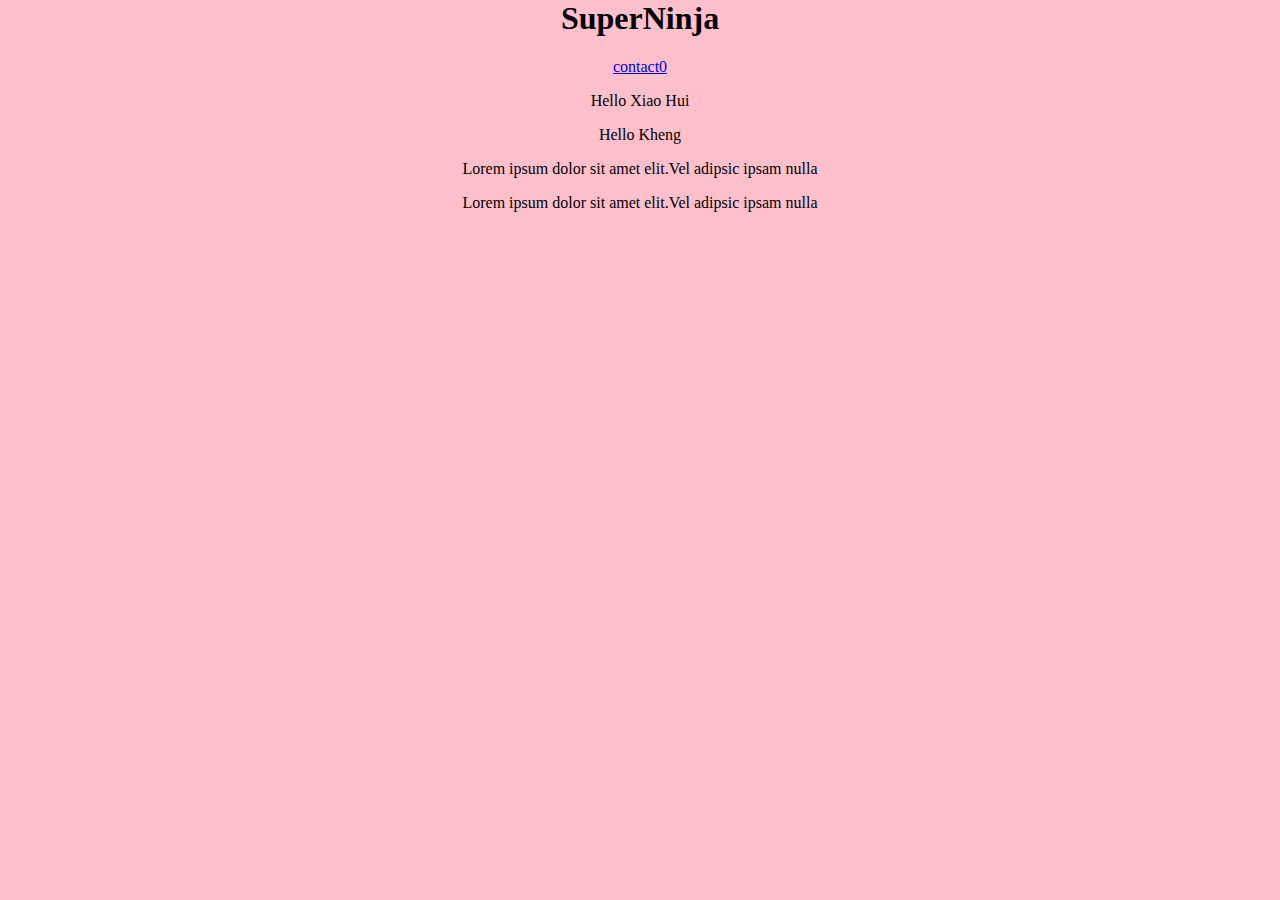
==== index.html @ a8119448 "Update index.html" ====
<html lang="en">
<head>
	<title>title</title>
	<meta charset=utf-8" />
	<meta name="description" content="" />
	<meta name="keywords" content="" />
	<meta name="robots" content="index,follow" />
	<link rel="stylesheet" type="text/css" href="styles.css" />
</head>

<body>
	<h1>SuperNinja</h1>
		<a href="contact.html">contact0</a>
	<p>Hello Xiao Hui</p>
	<p>Hello Kheng</p>
	<p>Lorem ipsum dolor sit amet elit.Vel adipsic ipsam nulla</p>
	<audio autoplay>
		<source src="sleepaway.mp3" type="audio/mp3">AUDIO
	</audio><p>Lorem ipsum dolor sit amet elit.Vel adipsic ipsam nulla</p>
</body>
</html>
---- styles.css ----
body{
	margin: 0;
	background: pink;
	text-align: center;
}
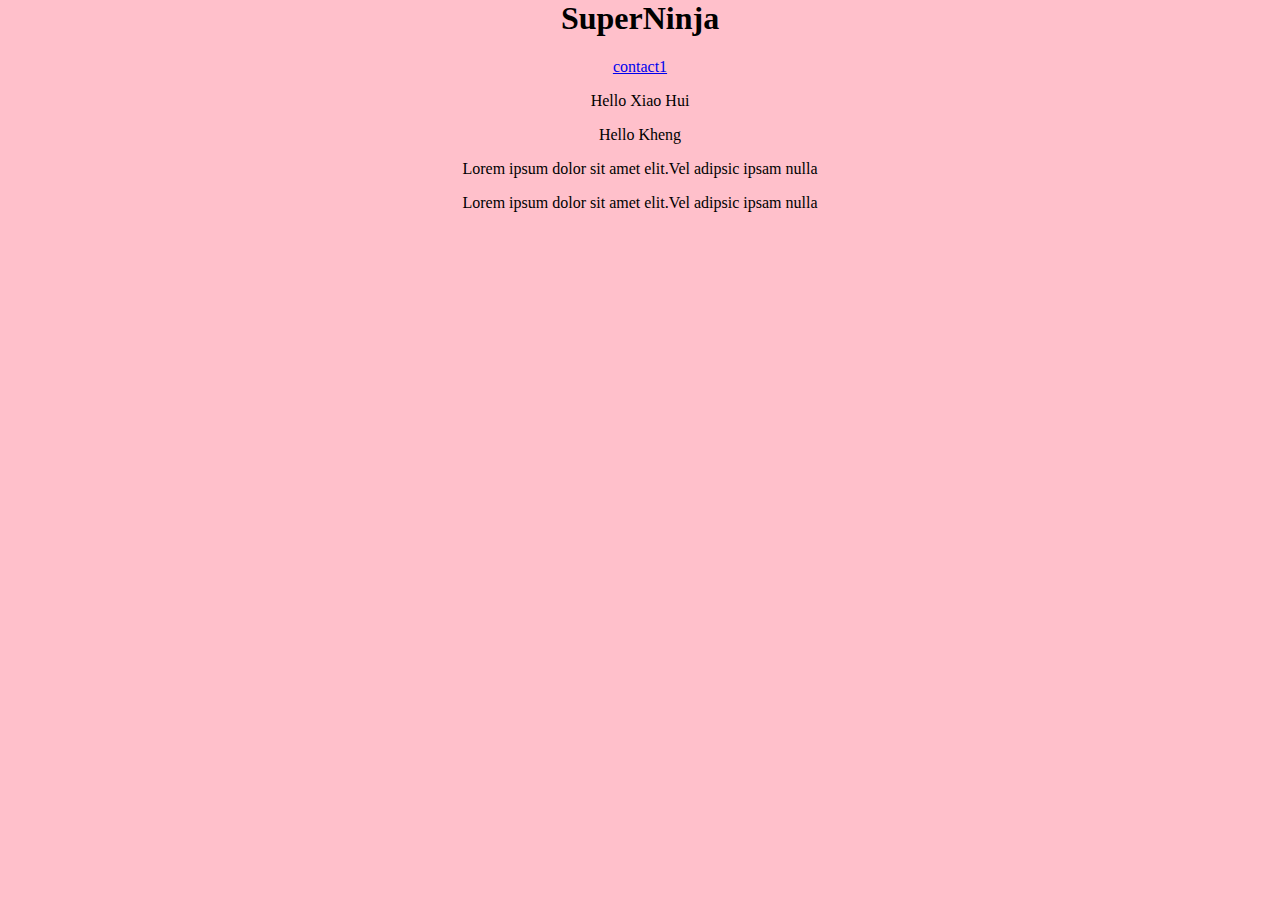
==== commit 1b8cf697: "Update index.html" ====
--- a/index.html
+++ b/index.html
@@ -10,12 +10,13 @@
 
 <body>
 	<h1>SuperNinja</h1>
-		<a href="contact.html">contact0</a>
+		<a href="contact.html">contact1</a>
 	<p>Hello Xiao Hui</p>
 	<p>Hello Kheng</p>
+	<audio autoplay>
+		<source src="sleepaway.mp3" type="audio/mp3">
+	</audio>
 	<p>Lorem ipsum dolor sit amet elit.Vel adipsic ipsam nulla</p>
-	<audio autoplay>
-		<source src="sleepaway.mp3" type="audio/mp3">AUDIO
-	</audio><p>Lorem ipsum dolor sit amet elit.Vel adipsic ipsam nulla</p>
+	<p>Lorem ipsum dolor sit amet elit.Vel adipsic ipsam nulla</p>
 </body>
 </html>
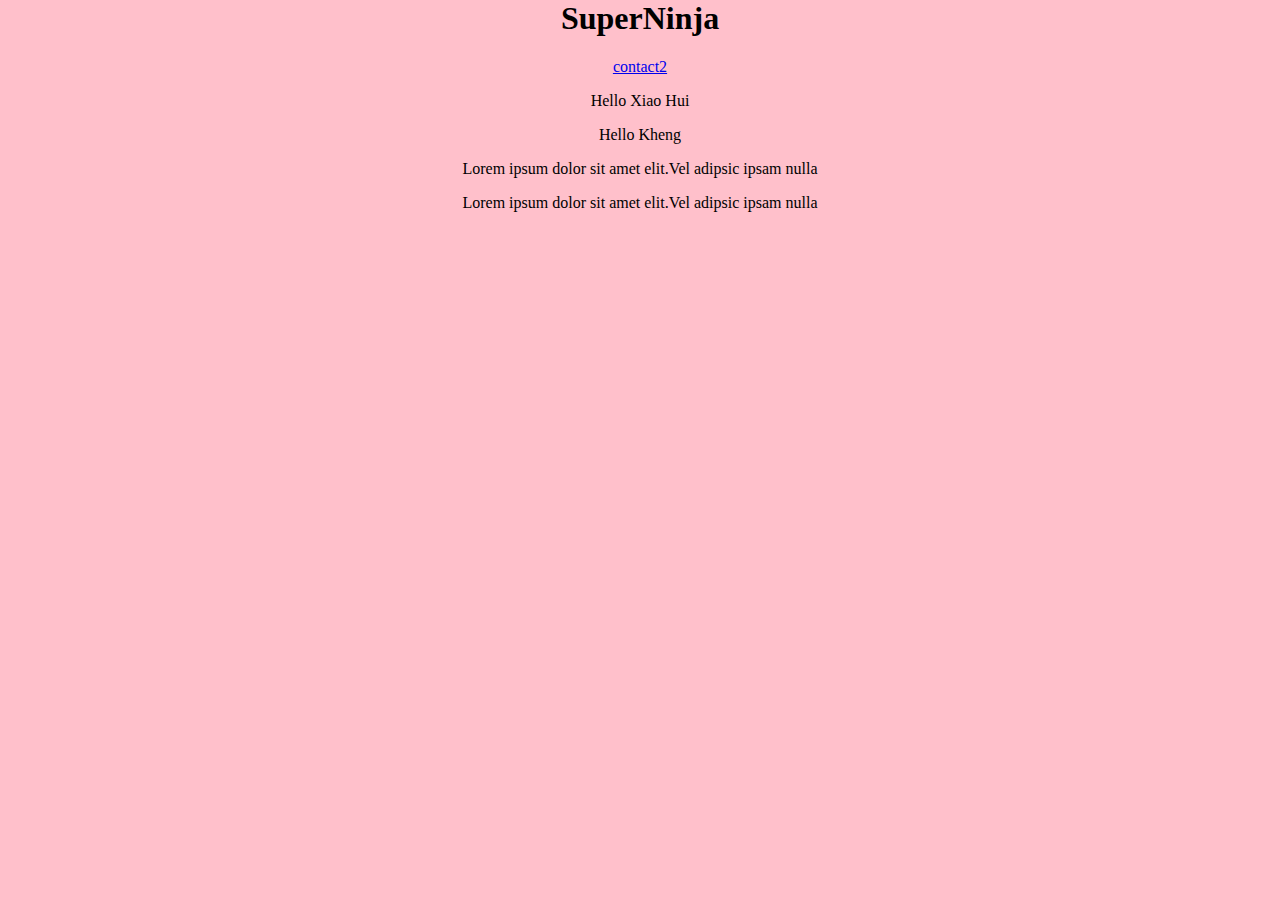
==== commit 40fb1eb6: "Update index.html" ====
--- a/index.html
+++ b/index.html
@@ -10,12 +10,12 @@
 
 <body>
 	<h1>SuperNinja</h1>
-		<a href="contact.html">contact1</a>
+		<a href="contact.html">contact2</a>
+		<audio autoplay>
+		<source src="sleepaway.mp3" type="audio/mp3">
+		</audio>
 	<p>Hello Xiao Hui</p>
 	<p>Hello Kheng</p>
-	<audio autoplay>
-		<source src="sleepaway.mp3" type="audio/mp3">
-	</audio>
 	<p>Lorem ipsum dolor sit amet elit.Vel adipsic ipsam nulla</p>
 	<p>Lorem ipsum dolor sit amet elit.Vel adipsic ipsam nulla</p>
 </body>
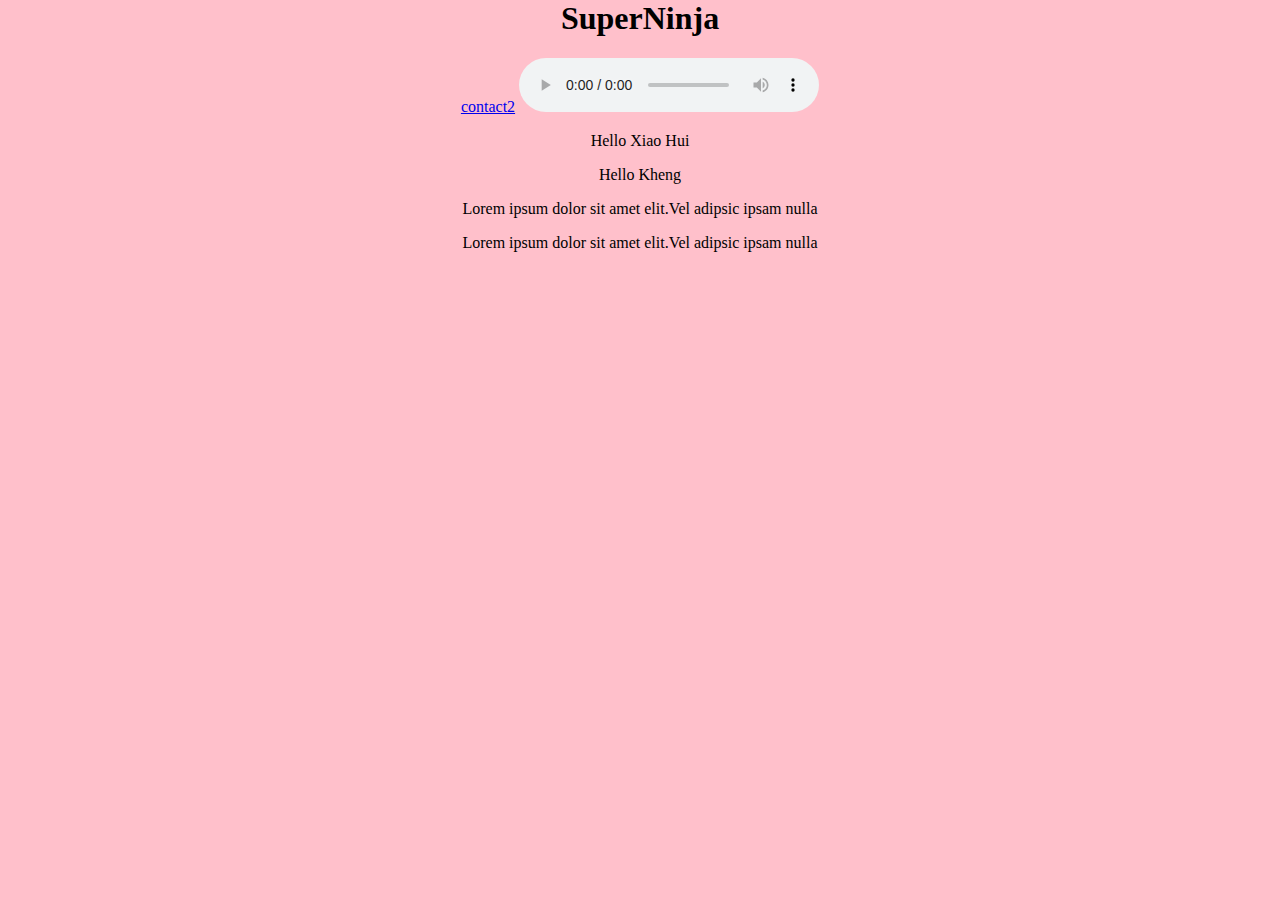
==== commit a16713ed: "Update index.html" ====
--- a/index.html
+++ b/index.html
@@ -11,7 +11,7 @@
 <body>
 	<h1>SuperNinja</h1>
 		<a href="contact.html">contact2</a>
-		<audio autoplay>
+		<audio controls>
 		<source src="sleepaway.mp3" type="audio/mp3">
 		</audio>
 	<p>Hello Xiao Hui</p>
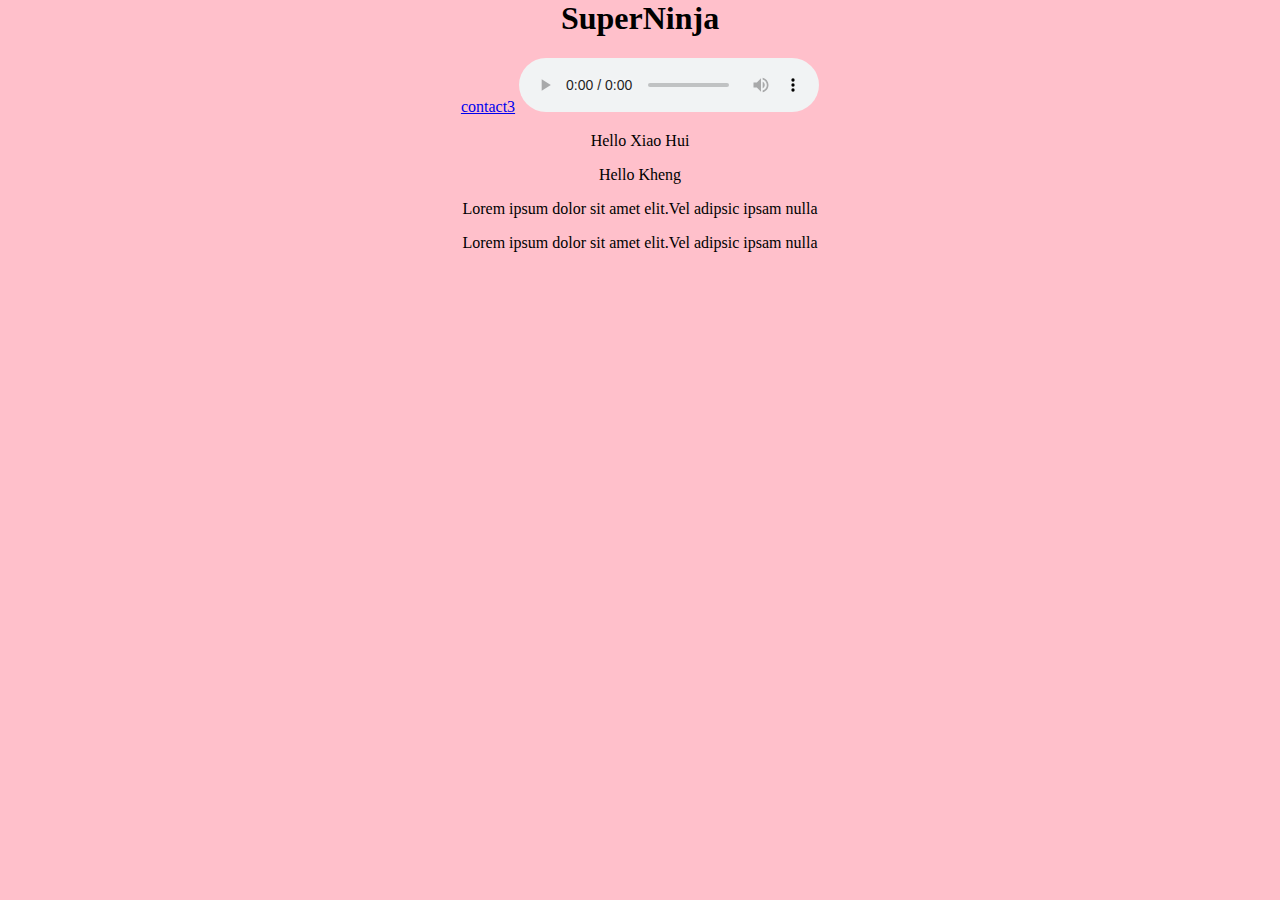
==== commit 7b32b34b: "Update index.html" ====
--- a/index.html
+++ b/index.html
@@ -10,7 +10,7 @@
 
 <body>
 	<h1>SuperNinja</h1>
-		<a href="contact.html">contact2</a>
+		<a href="contact.html">contact3</a>
 		<audio controls>
 		<source src="sleepaway.mp3" type="audio/mp3">
 		</audio>
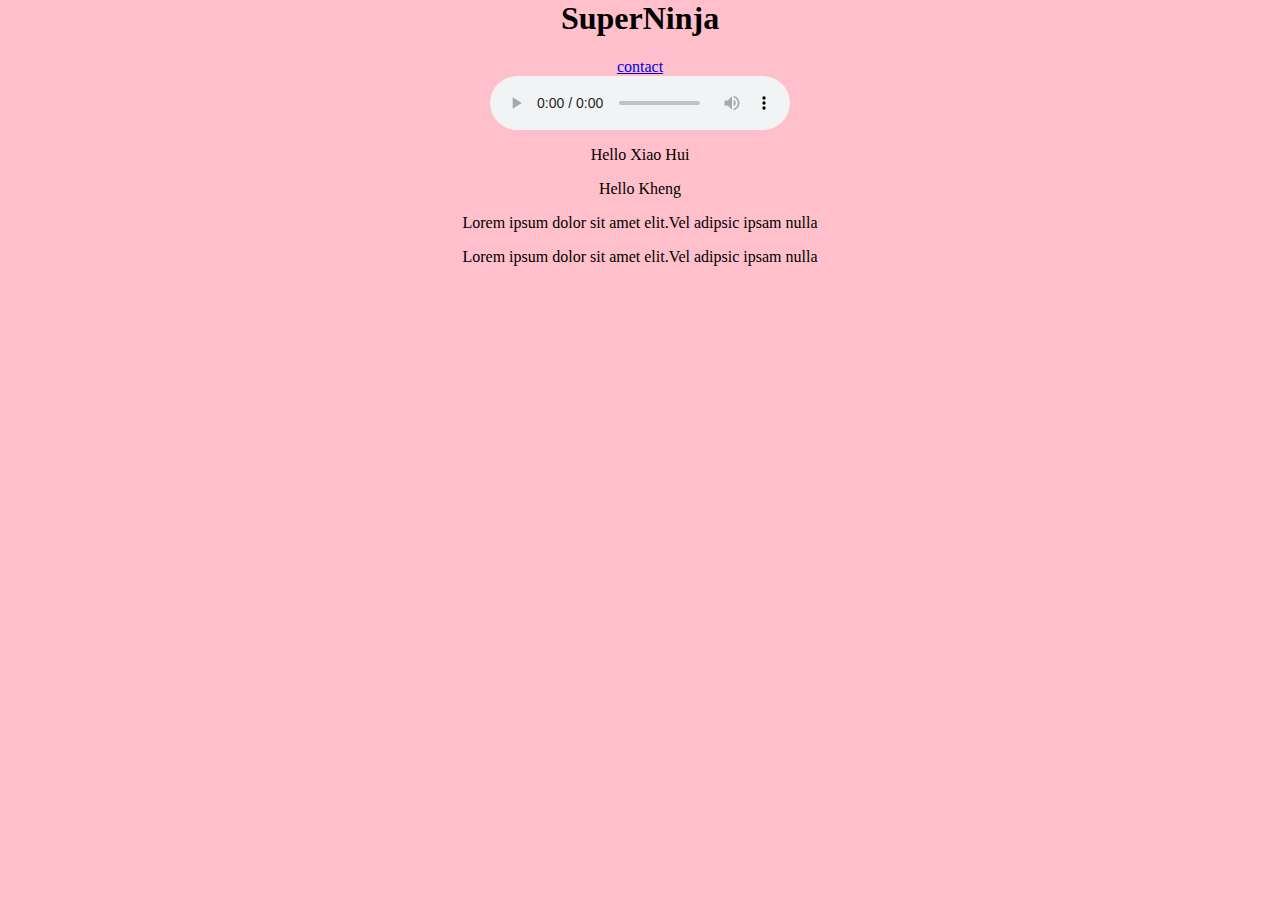
==== commit ee5fd410: "Update index.html" ====
--- a/index.html
+++ b/index.html
@@ -10,10 +10,12 @@
 
 <body>
 	<h1>SuperNinja</h1>
-		<a href="contact.html">contact3</a>
+		<a href="contact.html">contact</a>
+		<br>
 		<audio controls>
 		<source src="sleepaway.mp3" type="audio/mp3">
 		</audio>
+		<br>
 	<p>Hello Xiao Hui</p>
 	<p>Hello Kheng</p>
 	<p>Lorem ipsum dolor sit amet elit.Vel adipsic ipsam nulla</p>
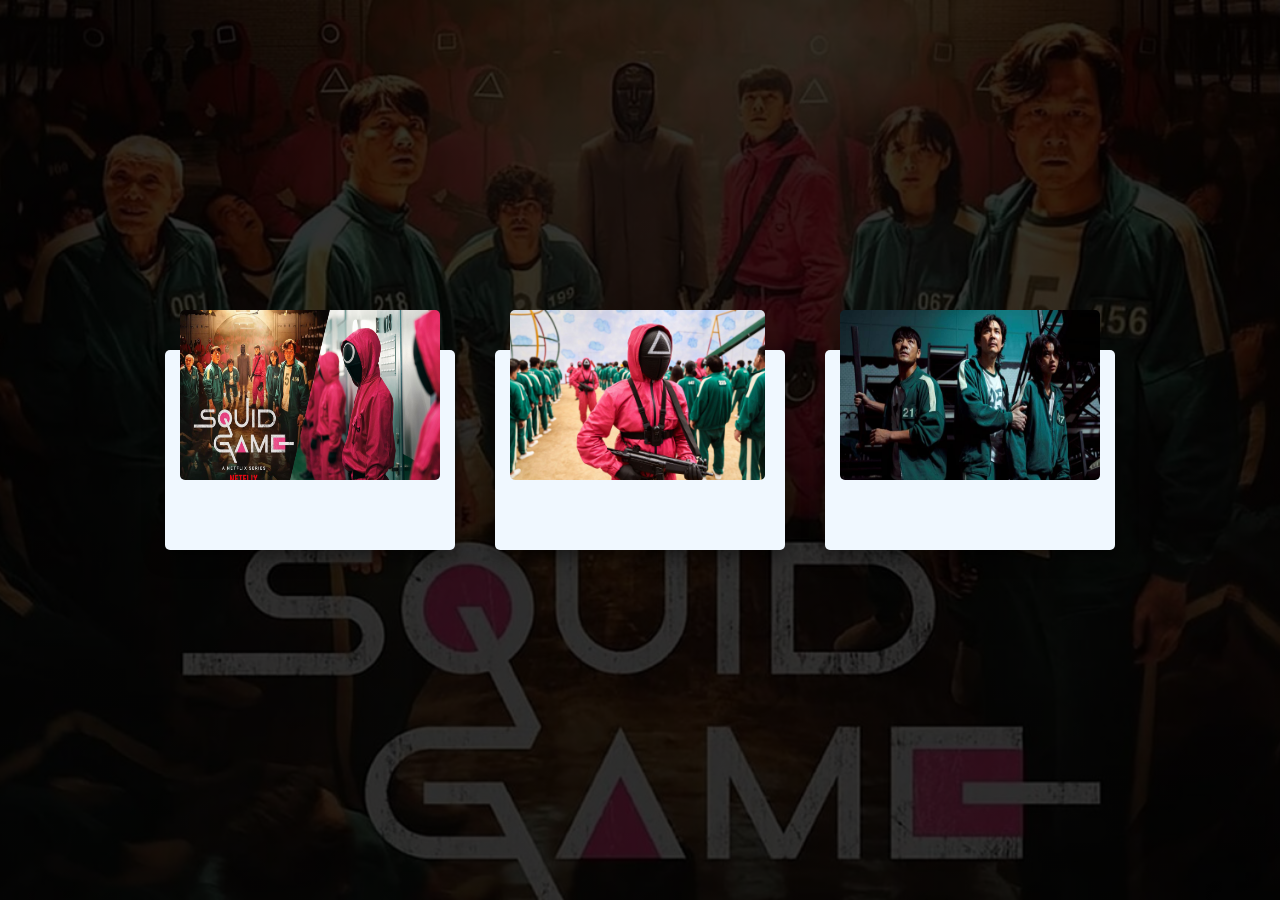
==== commit 0a10d6c0: "Add files via upload" ====
--- a/index.html
+++ b/index.html
@@ -1,24 +1,50 @@
-<html lang="en">
-<head>
-	<title>title</title>
-	<meta charset=utf-8" />
-	<meta name="description" content="" />
-	<meta name="keywords" content="" />
-	<meta name="robots" content="index,follow" />
-	<link rel="stylesheet" type="text/css" href="styles.css" />
-</head>
-
-<body>
-	<h1>SuperNinja</h1>
-		<a href="contact.html">contact</a>
-		<br>
-		<audio controls>
-		<source src="sleepaway.mp3" type="audio/mp3">
-		</audio>
-		<br>
-	<p>Hello Xiao Hui</p>
-	<p>Hello Kheng</p>
-	<p>Lorem ipsum dolor sit amet elit.Vel adipsic ipsam nulla</p>
-	<p>Lorem ipsum dolor sit amet elit.Vel adipsic ipsam nulla</p>
-</body>
-</html>
+<!DOCTYPE html>
+<html lang="en">
+
+<head>
+    <meta charset="UTF-8">
+    <meta http-equiv="X-UA-Compatible" content="IE=edge">
+    <meta name="viewport" content="width=device-width, initial-scale=1.0">
+    <link rel="preconnect" href="https://fonts.googleapis.com">
+    <link rel="preconnect" href="https://fonts.gstatic.com" crossorigin>
+    <link
+        href="https://fonts.googleapis.com/css2?family=Open+Sans:ital,wght@0,300;0,400;0,500;0,600;0,700;1,300;1,400;1,500;1,600&family=Roboto:ital,wght@0,100;0,300;0,400;0,500;0,700;1,100;1,400;1,500&display=swap"
+        rel="stylesheet">
+
+    <link rel="stylesheet" href="style.css">
+    <title>Document</title>
+</head>
+
+<body>
+    <div class="cards">
+        <div class="card">
+            <div class="imgBox">
+                <img src="img1.png" alt="Squid Game">
+                <div class="content">
+                    <h2>One</h2>
+                    <p>Lorem ipsum dolor sit amet consectetur adipisicing elit. Esse, possimus.</p>
+                </div>
+            </div>
+        </div>
+        <div class="card">
+            <div class="imgBox">
+                <img src="img2.jpg" alt="Squid Game">
+                <div class="content">
+                    <h2>Two</h2>
+                    <p>Lorem ipsum dolor sit amet consectetur adipisicing elit. Quam, cupiditate.</p>
+                </div>
+            </div>
+        </div>
+        <div class="card">
+            <div class="imgBox">
+                <img src="img3.jpg" alt="Squid Game">
+                <div class="content">
+                    <h2>Three</h2>
+                    <p>Lorem ipsum dolor sit amet, consectetur adipisicing elit. Quas, nisi!</p>
+                </div>
+            </div>
+        </div>
+    </div>
+</body>
+
+</html>--- a/style.css
+++ b/style.css
@@ -0,0 +1,96 @@
+* {
+  margin: 0;
+  padding: 0;
+  -webkit-box-sizing: border-box;
+          box-sizing: border-box;
+  font-family: "Open Sans", sans-serif;
+}
+
+body {
+  display: -webkit-box;
+  display: -ms-flexbox;
+  display: flex;
+  -webkit-box-align: center;
+      -ms-flex-align: center;
+          align-items: center;
+  -webkit-box-pack: center;
+      -ms-flex-pack: center;
+          justify-content: center;
+  width: 100%;
+  height: 100vh;
+  background: -webkit-gradient(linear, left top, left bottom, from(rgba(0, 0, 0, 0.8)), to(rgba(0, 0, 0, 0.8))), url(./16330974723192.jpg) no-repeat center;
+  background: linear-gradient(rgba(0, 0, 0, 0.8), rgba(0, 0, 0, 0.8)), url(./16330974723192.jpg) no-repeat center;
+  background-size: cover;
+}
+
+body .cards {
+  display: -webkit-box;
+  display: -ms-flexbox;
+  display: flex;
+  -webkit-box-align: center;
+      -ms-flex-align: center;
+          align-items: center;
+  -webkit-box-pack: center;
+      -ms-flex-pack: center;
+          justify-content: center;
+  -ms-flex-wrap: wrap;
+      flex-wrap: wrap;
+}
+
+body .cards .card {
+  max-width: 300px;
+  height: 200px;
+  display: -webkit-box;
+  display: -ms-flexbox;
+  display: flex;
+  -webkit-box-orient: vertical;
+  -webkit-box-direction: normal;
+      -ms-flex-direction: column;
+          flex-direction: column;
+  margin: 50px 20px;
+  padding: 20px 15px;
+  -webkit-box-shadow: 0 5px 20px rgba(0, 0, 0, 0.5);
+          box-shadow: 0 5px 20px rgba(0, 0, 0, 0.5);
+  -webkit-transition: 0.3s ease-in-out;
+  transition: 0.3s ease-in-out;
+  background-color: aliceblue;
+  border-radius: 5px;
+}
+
+body .cards .card .imgBox {
+  position: relative;
+  width: 260px;
+  height: 260px;
+  top: -60px;
+  z-index: 1;
+}
+
+body .cards .card .imgBox img {
+  max-width: 100%;
+  height: 170px;
+  border-radius: 5px;
+}
+
+body .cards .card:hover {
+  height: 300px;
+}
+
+body .cards .card:hover .content {
+  visibility: visible;
+  opacity: 1;
+  margin-top: 20px;
+  -webkit-transition-delay: 0.3s;
+          transition-delay: 0.3s;
+}
+
+body .cards .card .content {
+  position: relative;
+  margin-top: -140px;
+  padding: 10px 15px;
+  text-align: center;
+  visibility: hidden;
+  opacity: 0;
+  -webkit-transition: 0.3s ease-in-out;
+  transition: 0.3s ease-in-out;
+}
+/*# sourceMappingURL=style.css.map */